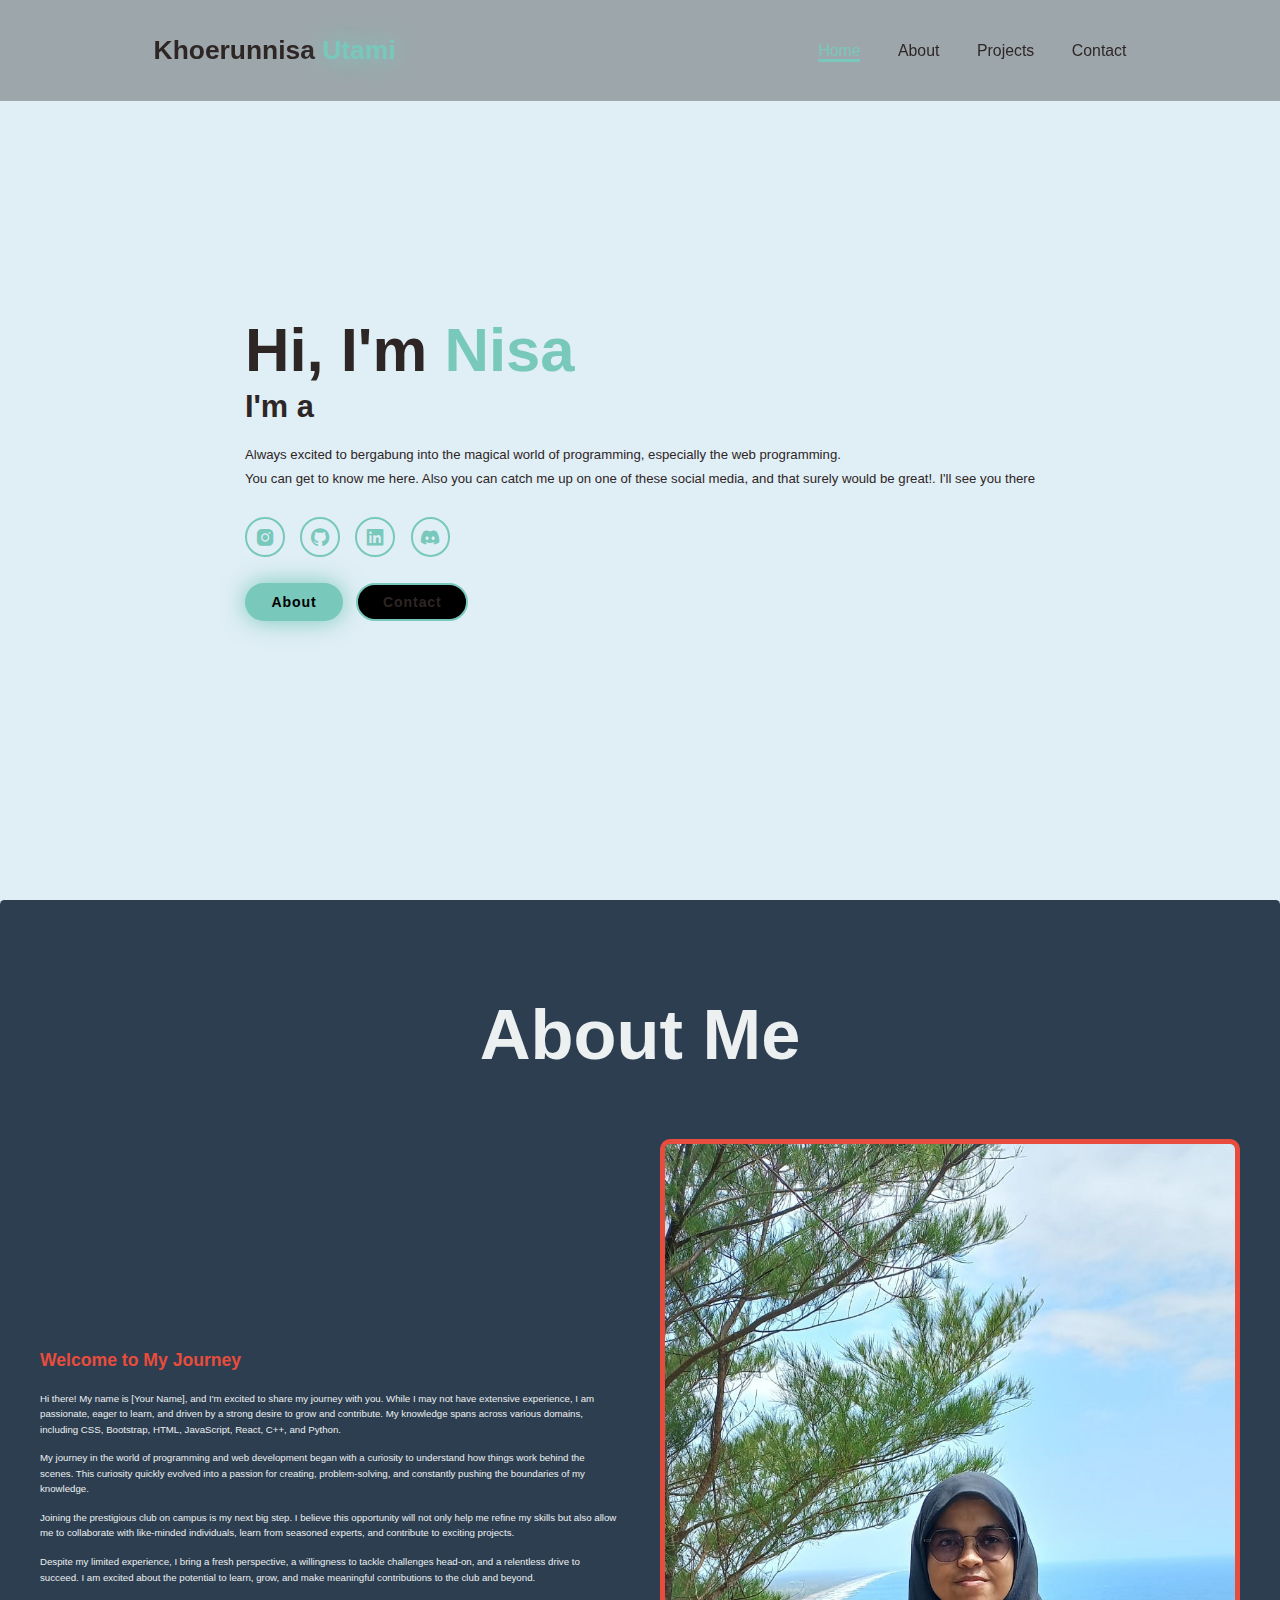
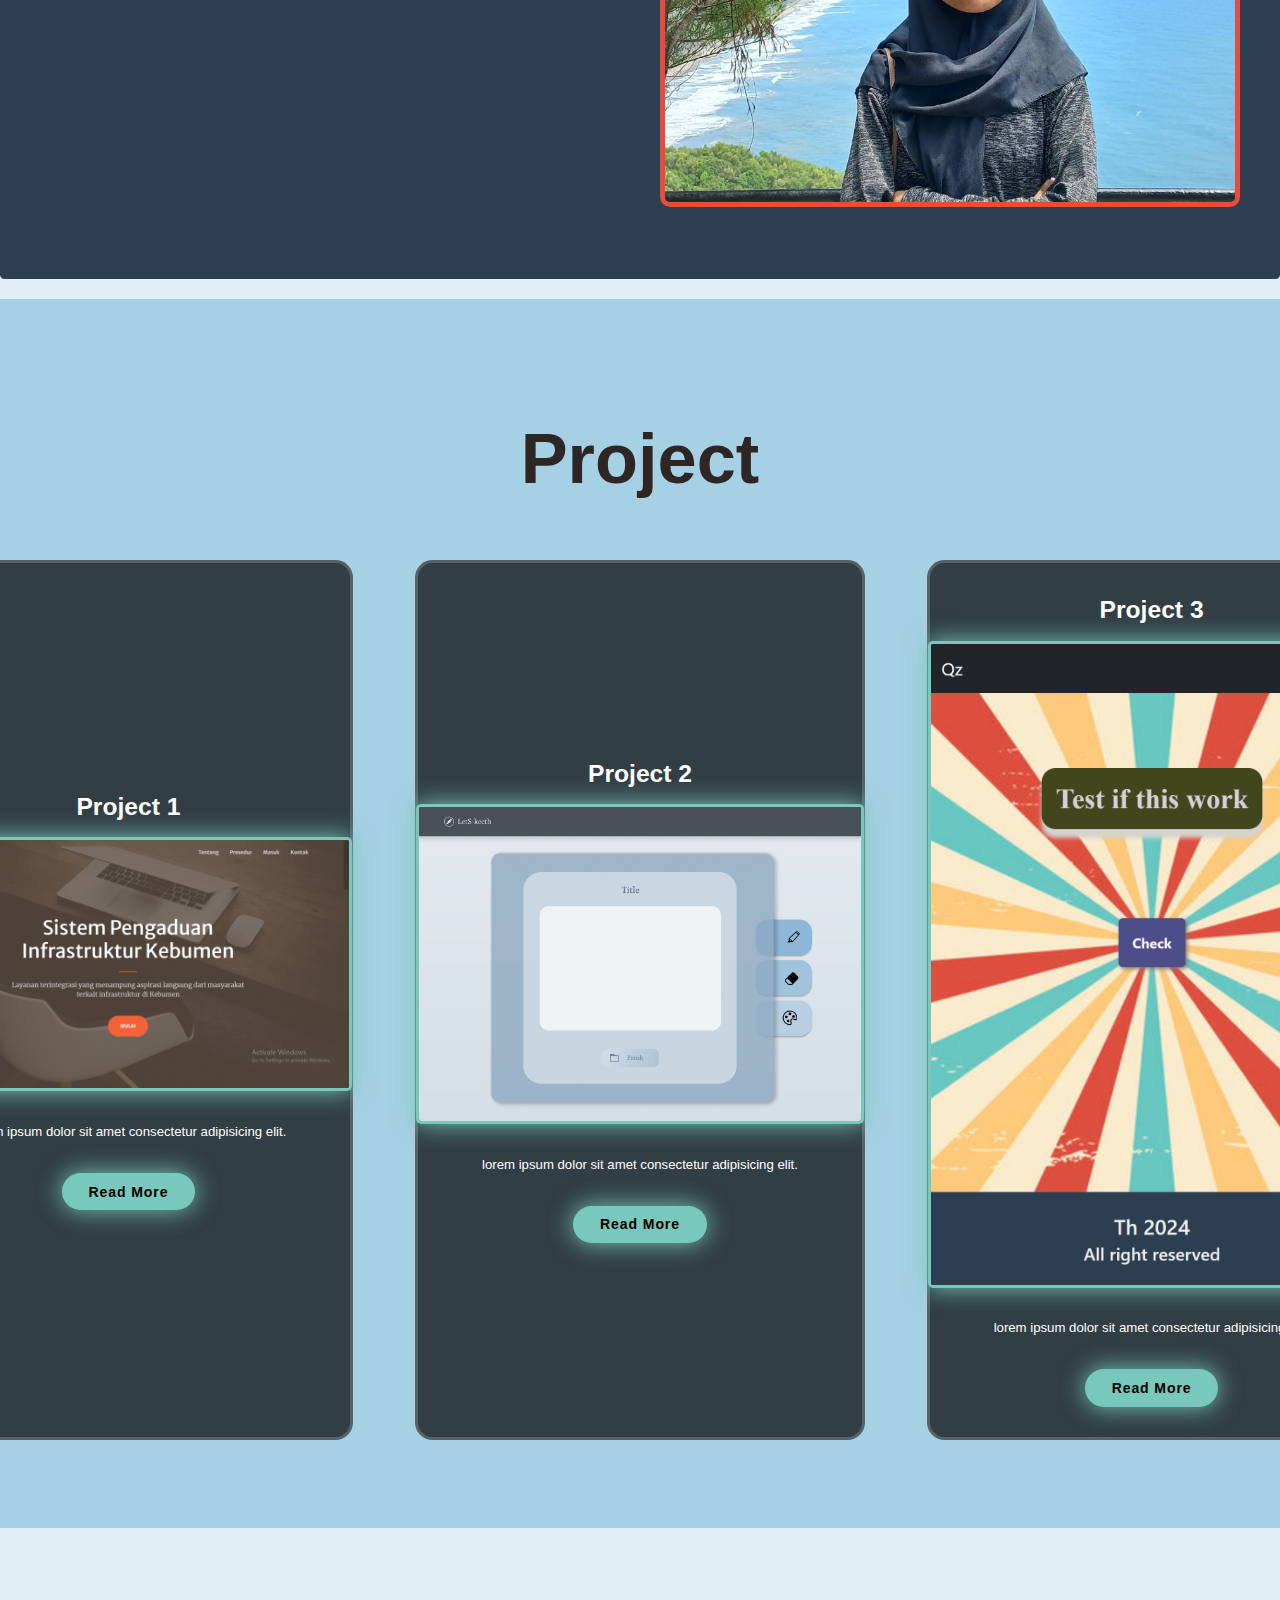
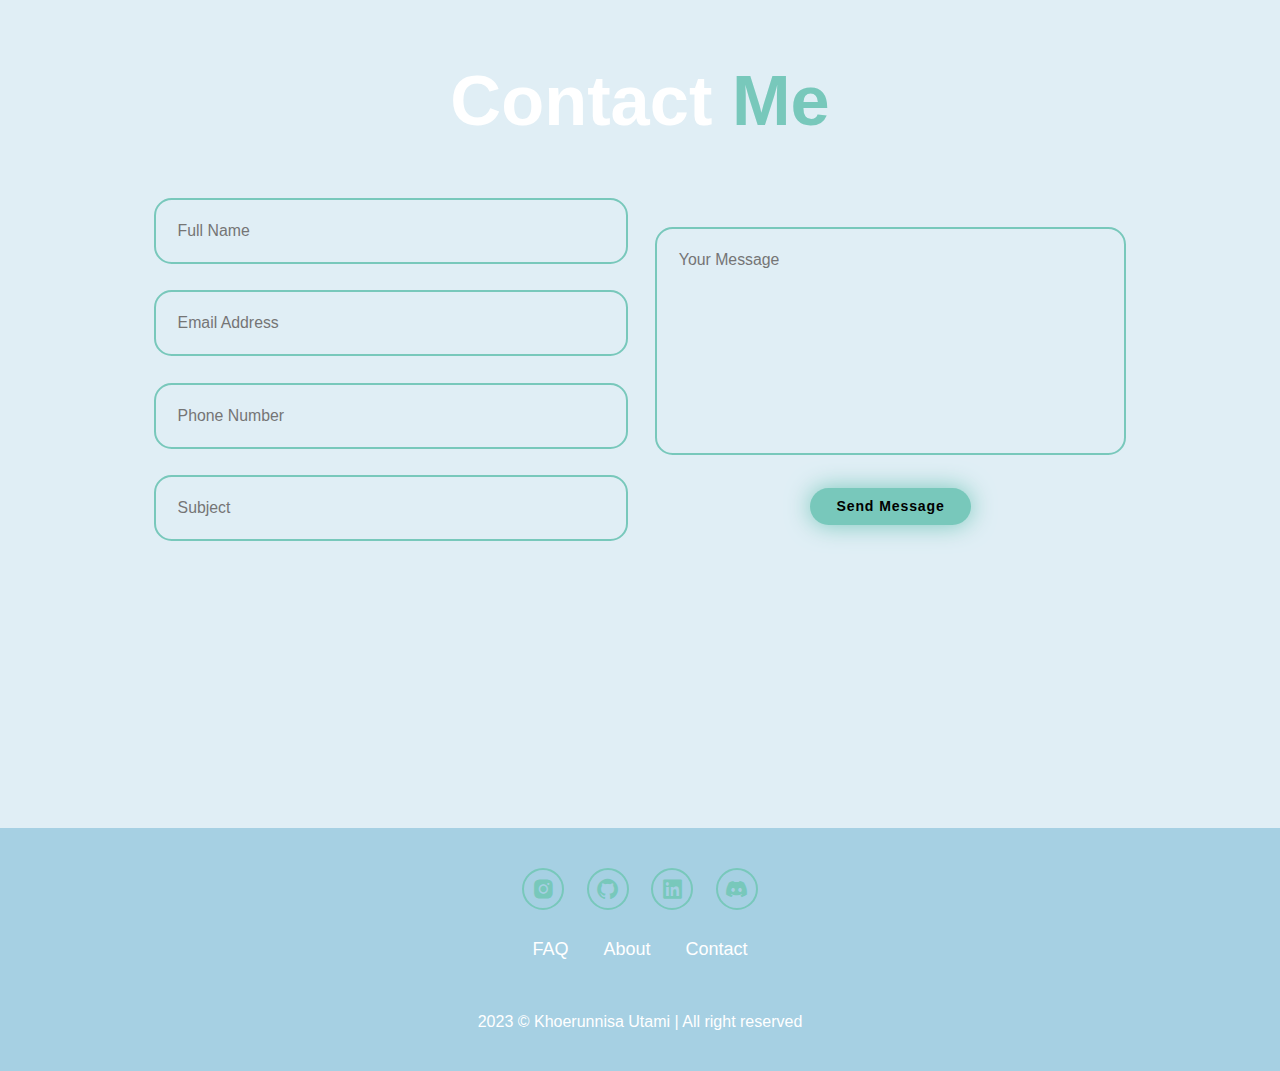
==== templates/index.html @ 836c147e "portofolio 2.0" ====
<!DOCTYPE html>
<html>

<head>
  <meta charset="utf-8">
  <meta name="viewport" content="width=device-width" , "initial-scale=1.0">
  <title>Portofolio Web</title>
  <link rel="stylesheet" href="styles.css">
  <link href='https://unpkg.com/boxicons@2.1.4/css/boxicons.min.css' rel='stylesheet'>
</head>

<body>
  <header class="header">
    <a href="#home" class="logo">Khoerunnisa <span>Utami</span></a>

    <i class='bx bx-menu' id="menu-icon"></i>

    <nav class="navbar">
      <a href="#home" class="active">Home</a>
      <a href="#education">About</a>
      <a href="#projects">Projects</a>
      <a href="#contact">Contact</a>
    </nav>
  </header>

  <section class="home" id="home">
    <div class="home-content">
      <h1>Hi, I'm <span>Nisa</span></h1>
      <h3 class="text-animation">I'm a <span></span></h3>
      <p>Always excited to bergabung into the magical world of programming, especially the web programming.<br>
        You can get to know me here. Also you can catch me up on one of these social media, and that surely would be great!.  
        I'll see you there
      </p>



      <div class="social-icons">
        <a href="#"><i class='bx bxl-instagram-alt'></i></a>
        <a href="#"><i class='bx bxl-github'></i></a>
        <a href="#"><i class='bx bxl-linkedin-square'></i></a>
        <a href="#"><i class='bx bxl-discord-alt'></i></a>
      </div>

      <div class="btn-group">
        <a href="#about" class="btn">About</a>
        <a href="#contact" class="btn">Contact</a>
      </div>

    </div>


  </section>

  <section class="about" id="about">
    <h2 class="heading">About Me</h2>
    <div class="about-content">
        <div class="about-text">
            <h3>Welcome to My Journey</h3>
            <p>
                Hi there! My name is [Your Name], and I'm excited to share my journey with you. While I may not have extensive experience, I am passionate, eager to learn, and driven by a strong desire to grow and contribute. My knowledge spans across various domains, including CSS, Bootstrap, HTML, JavaScript, React, C++, and Python.
            </p>
            <p>
                My journey in the world of programming and web development began with a curiosity to understand how things work behind the scenes. This curiosity quickly evolved into a passion for creating, problem-solving, and constantly pushing the boundaries of my knowledge.
            </p>
            <p>
                Joining the prestigious club on campus is my next big step. I believe this opportunity will not only help me refine my skills but also allow me to collaborate with like-minded individuals, learn from seasoned experts, and contribute to exciting projects.
            </p>
            <p>
                Despite my limited experience, I bring a fresh perspective, a willingness to tackle challenges head-on, and a relentless drive to succeed. I am excited about the potential to learn, grow, and make meaningful contributions to the club and beyond.
            </p>
        </div>
        <div class="about-image">
            <img src="assets/me.png.jpg" alt="About Me Photo">
        </div>
    </div>
</section>


  <section class="projects" id="projects">
    <div class="projects-box">
      <h2 class="heading">Project</h2>
      <div class="wrapper">

        <div class="projects-item">
          <h3>Project 1</h3>
          <img src="assets/siPink.png" alt="">
          <p>lorem ipsum dolor sit amet consectetur adipisicing elit. </p>
          <a href="project1.html" class="btn">Read More</a>
        </div>

      <div class="projects-item">
        <h3>Project 2</h3>
        <img src="assets/Desktop1.jpg" alt="">
        <p>lorem ipsum dolor sit amet consectetur adipisicing elit. </p>
        <a href="project2.html" class="btn">Read More</a>
      </div>
    

    <div class="projects-item">
      <h3>Project 3</h3>
      <img src="assets/qz.png" alt="">
      <p>lorem ipsum dolor sit amet consectetur adipisicing elit. </p>
      <a href="project3.html" class="btn">Read More</a>
    </div>

    </div>
    </div>
  </section>

  <section class="contact" id="contact">
    <h2 class="heading">Contact <span>Me</span></h2>

    <form action="">
      <div class="input-group">
        <div class="input-box">
        <input type="text" placeholder="Full Name">
        <input type="email" placeholder="Email Address">
      </div>
        <div class="input-box">
        <input type="number" placeholder="Phone Number">
        <input type="text" placeholder="Subject">
        </div>
      </div>

      <div class="input-group-2">
        <textarea name="" id="" cols="30" rows="10" placeholder="Your Message"></textarea>
        <input type="submit" value="Send Message" class="btn">
      </div>
    </form>
    
  </section>

  <footer class="footer">
    <div class="social">
      <a href="#"><i class='bx bxl-instagram-alt'></i></a>
      <a href="#"><i class='bx bxl-github'></i></a>
      <a href="#"><i class='bx bxl-linkedin-square'></i></a>
      <a href="#"><i class='bx bxl-discord-alt'></i></a>
    </div>
  <ul class="list">
    <li>
      <a href="#">FAQ</a>
    </li>
    <li>
      <a href="#">About</a>
    </li>
    <li>
      <a href="#">Contact</a>
    </li> 
  </ul>
    <p class="copyright">
     2023 © Khoerunnisa Utami | All right reserved
  </footer>
  
  <script src="script.js"></script>
</body>

</html>
---- templates/styles.css ----
*{
    margin: 0;
    padding: 0;
    box-sizing: border-box;
    text-decoration: none;
    border: none;
    outline: none;
    scroll-behavior: smooth;
    font-family: 'Poppins', sans-serif;
  }
  :root{
    --bg-color: hsl(199, 52%, 92%);
    --second-bg-color: hsl(199, 52%, 77%);
    --text-color: rgb(46, 37, 37);
    --main-color: #78c8bb;
  }
  html{
    font-size: 60%;
    overflow-x: hidden;
  }
  body{
    background: var(--bg-color);
    color: var(--text-color);
  }
  .header{
    position: fixed;
    top: 0;
    left: 0;
    width: 100%;
    padding: 4rem 12% 4rem;
    background: rgba(0, 0, 0, 0.3);
    backdrop-filter: blur(10px);
    display: flex;
    justify-content: space-between;
    align-items: center;
    z-index: 5;
  }
  .logo{
    font-size: 3rem;
    color: var(--text-color);
    font-weight: 800;
    cursor: pointer;
    transition: 0.3s ease;
  }
  .logo:hover{
    transform: scale(1.1);
  }
  .logo span{
    text-shadow: 0 0 25px var(--main-color);
  }
  .navbar a{
    font-size: 1.8rem;
    color: var(--text-color);
    margin-left: 4rem;
    font-weight: 500;
    transition: 0.3s ease;
    border-bottom: 3px solid transparent;
  }
  .navbar a:hover,
  .navbar a.active{
    color: var(--main-color);
    border-bottom: 3px solid var(--main-color);
  }
  
  #menu-icon{
    font-size: 3.6rem;
    color: var(--main-color);
    display: none;
  }
  section{
    min-height: 100vh;
    padding: 10rem 12% 10rem;
  }
  .home{
    display: flex;
    align-items: center;
    justify-content: center;
    gap: 15rem;
  }
  .home-content{
    display: flex;
    flex-direction: column;
    align-items: baseline;
    text-align: left;
    justify-content: center;
    margin-top: 3rem;
  }
  span{
    color: var(--main-color);
  }
  .logo span{
    color: var(--main-color);
  }
  .home-content h3{
    margin-bottom: 2rem;
    margin-top: 1rem;
    font-size:3.5rem;  
  }
  .home-content h1{
    font-size: 7rem;
    font-weight: 700;
    margin-top: 1.5rem;
    line-height: 1;
  }
  .home-img{
    border-radius: 50%
  }
  .home-img img{
    position: relative;
    top: 3rem;
    width: 35vw;
    border-radius: 50%;
    box-shadow: 0 0 25px var(--main-color);
    cursor: pointer;
    transition: 0.4s ease-in-out;
  }
  .home-img img:hover{
    box-shadow: 0 0 25px var(--main-color),
                0 0 50px var(--main-color),
                0 0 100px var(--main-color);
  }
  .home-content p{
    font-size: 1.5rem;
    font-weight: 500;
    line-height: 1.8;
    max-width: 1000px;
  }
  .social-icons a{
    display: inline-flex;
    justify-content: center;
    align-items: center;
    width: 4.5rem;
    height: 4.5rem;  
    background: transparent;
    border: 2px solid var(--main-color);
    font-size: 2.5rem;
    border-radius: 50%;
    color: var(--main-color);
    margin: 3rem 1.5rem 3rem 0;
    transition: 0.3s ease-in-out;
  }
  .social-icons a:hover{
    color: var(--text-color);
    transform: scale(1.3)translateY(-5px);
    box-shadow: 0 0 25px var(--main-color);
  }
  .btn{
    display: inline-block;
    padding: 1rem 2.8rem;
    background: var(--main-color);
    box-shadow: 0 0 25px var(--main-color);
    border-radius: 4rem;
    font-size: 1.6rem;
    color: black;
    border: 2px solid transparent;
    letter-spacing: 0.1rem;
    font-weight: 600;
    transition: 0.3s ease-in-out;
    cursor: pointer;
  }
  .btn:hover{
    transform: scale(1.05);
    box-shadow: 0 0 50px var(--main-color);
  }
  .btn-group{
    display: flex;
    align-items: center;
    gap: 1.5rem;
  }
  .btn-group a:nth-of-type(2){
    background-color: black;
    color: var(--text-color);
    border: 2px solid var(--main-color);
    box-shadow: 0 0 25px transparent;
  }
  .btn-group a:nth-of-type(2):hover{
    box-shadow: 0 0 25px var(--main-color);
    background-color: var(--main-color);
    color: black;
  }
  .text-animation{
    font-size: 34px;
    font-weight: 600;
    min-width: 280px;
  }
  .text-animation span{
    position: relative;
  }
  .text-animation span::before{
    content: "Human ^-^";
    color: var(--main-color);
    animation: words 20s infinite;
  }
  .text-animation span::after{
    content: "";
    background-color: var(--bg-color);
    position: absolute;
    width: calc(100% + 8px);
    height: 100%;
    border-left: 3px solid var(--bg-color);
    right: -8px;
    animation: cursor 0.6s infinite, typing 20s steps(14) infinite;
  }
  @keyframes cursor{
    to{
      border-left: 2px solid var(--main-color);
    }
  }
  @keyframes words{
    0%,
    25%{
      content: "Web Developer";
    }
    26%,
    50%{
      content: "Web Designer";
    }
    51%,
    75%{
      content: "UI/UX Designer";
    }
    76%,
    100%{
      content: "College Student";
    }
  }
  @keyframes typing{
    10%,
    15%,
    30%,
    35%,
    50%,
    55%,
    70%,
    75%,
    90%,
    95%{
      width: 0;
    }
    5%,
    20%,
    25%,
    40%,
    45%,
    60%,
    65%,
    80%,
    85%{
      width: calc(100% + 8px);
    }
  }
  
  .heading{
    font-size: 8rem;
    text-align: center;
    margin: 5rem 0;
  }
  .education{
    padding: 100px 15px;
    background-color: var(--second-bg-color);
  }
  .education h2{
    margin-bottom: 5rem;
  }
  .timeline-items{
    max-width: 1200px;
    margin: auto;
    display: flex;
    flex-wrap: wrap;
    position:relative;
  }
  .timeline-items::before{
    content:"";
    position:absolute;
    width: 5px;
    height: 100%;
    background-color: var(--main-color);
    left: calc(50% - 1px);
  }
  .timeline-item{
    margin-bottom: 40px;
    width:100%;
    position:relative;
  }
  .timeline-item:last-child{
    margin-bottom: 0;
  }
  .timeline-item:nth-child(odd){
    padding-right: calc(50% + 30px);
    text-align: right;
  }
  .timeline-item:nth-child(even){
    padding-left: calc(50% + 30px);
  }
  .timeline-dot{
    height: 21px;
    width: 21px;
    background-color: var(--main-color);
    box-shadow: 0 0 25px var(--main-color),
                0 0 50px var(--main-color);
    position: absolute;
    left: calc(50% - 8px);
    border-radius: 50%;
    top: 10px;
  }
  .timeline-date{
    font-size: 20px;
    font-weight: 800;
    color: white;
    margin: 6px 0 15px;
  }
  .timeline-content{
    background-color: var(--bg-color);
    border: 3px solid var(--main-color);
    padding: 30px 50px;
    border-radius: 4rem;
    box-shadow: 0 0 10px var(--main-color);
    cursor: pointer;
    transition: 0.3s ease-in-out;
  }
  .timeline-content:hover{
    transform: scale(1.05);
    box-shadow: 0 0 25px var(--main-color);
  }
  .timeline-content h3{
    font-size: 20px;
    color: white;
    margin: 0 0 10px;
    font-weight:500;
  } 
  .timeline-content p{
    color: white;
    font-size: 16px;
    font-weight: 300px;
    line-height: 22px;
  }
  
  ::-webkit-scrollbar{
    width: 15px;
  }
  ::-webkit-scrollbar-thumb{
    background-color: var(--main-color);
  }
  ::-webkit-scrollbar-track{
    background-color: var(--bg-color);
    width: 50px;
  }
  
  .projects{
    background: var(--second-bg-color);
  }
  .projects-box{
    background-size: cover;
    display: flex;
    align-items: center;
    justify-content: center;
    flex-direction: column;
  }
  .projects .heading{
    margin-bottom: 7rem;
    margin-top: 3.5rem;
  }
  .projects-box img{
    width: 15rem;
    border-radius: 2px;
    border:3px solid var(--main-color);
    box-shadow: 0 0 25px var(--main-color);
  }
  .wrapper{
    display: grid;
    grid-template-columns: repeat(3, 1fr);
    gap: 3rem;
  }
  .projects-item{
    min-height: 550px;
    max-width: 450px;
    background: rgba(0, 0, 0, 0.7);
    border: 3px solid rgba(238, 238, 238, 0.2);
    border-radius: 2rem;
    margin: 0 2rem;
    padding: 30px;
    cursor: pointer;
    display: flex;
    flex-direction: column;
    align-items: center;
    justify-content: center;
    text-align: center;
    gap: 1.5rem;
    color: white;
    transition: 0.4s ease-in-out;
  }
  .projects-item:hover{
    border: 3px solid var(--main-color);
    transform: translateY(-10px)scale(1.03);
    box-shadow: 0 0 50px var(--main-color);
  }
  .projects-item h3{
    padding: 3px;
    font-size: 2.8rem;
  }
  .projects-item p{
    padding: 2rem;
    font-size: 1.5rem;
    font-weight: 100;
    line-height: 1.5;
    max-width: 1000px;
  }

  .projects-item img{
    top: 3rem;
    width: 35vw;
    border-radius: 5px;
    box-shadow: 0 0 25px var(--main-color);
    cursor: pointer;
    transition: 0.4s ease-in-out;
  }
  .projects-item img:hover{
    box-shadow: 0 0 25px var(--main-color),
                0 0 50px var(--main-color),
                0 0 100px var(--main-color);
  .projects-item h3{
    padding: 3px;
    font-size: 2.8rem;
  }
}
  .projects-item .btn:hover{
    display: inline-block;
    background: var(--text-color);
    box-shadow: 0 0 25px var(--main-color);
    transition: 0.3s ease-in-out;
    cursor: pointer;
  }
  
  .contact{
    background: var(--bg-color);
  }
  .contact h2{
    margin-bottom: 3rem;
    color: white;
  }
  .contact form{
    display: flex;
    align-items: center;
    justify-content: center;
    gap: 3rem;
    margin: 5rem auto;
    text-align: center;
  }
  .contact form input-box{
    display: flex;
    justify-content: center;
    flex-wrap: wrap;
  }
  .contact form .input-box input,
  .contact form textarea{
    width: 100%;
    padding: 2.5rem;
    font-size: 1.8rem;
    color: var(--text-color);
    background: var(--bg-color);
    border-radius: 2rem;
    border: 2px solid var(--main-color);
    margin: 1.5rem 0;
    resize: none;
  }
  .contact form .btn{
    margin-top: 2rem;
  }
  .footer{
    position:relative;
    bottom: 0;
    width: 100%;
    padding: 40px 0;
    background-color: var(--second-bg-color);
  }
  .footer .social{
    text-align: center;
    padding-bottom: 25px;
    color: var(--main-color);
  }
  .footer .social a{
    font-size: 25px;
    color: var(--main-color);
    border: 2px solid var(--main-color);
    width: 42px;
    height: 42px;
    line-height: 42px;
    display: inline-block;
    text-align: center;
    border-radius: 50%;
    margin: 0 10px;
    transition: 0.3s ease-in-out;
  }
  .footer .social a:hover{
    transform: scale(1.2)translateY(-10px);
    background-color: var(--main-color);
    color: black;
    box-shadow: 0 0 25px var(--main-color);
  }
  .footer ul{
    margin-top: 0;
    padding: 0;
    font-size: 18px;
    line-height: 1.6;
    margin-bottom: 0;
    text-align: center;
  }
  .footer ul li a{
    color:white;
    border-bottom: 3px solid transparent;
    transition: 0.3s ease-in-out;
  }
  .footer ul li a:hover{
    border-bottom: 3px solid var(--main-color);
  }
  .footer ul li{
    display: inline-block;
    padding: 0 15px;
  }
  .footer .copyright{
    margin-top: 50px;
    text-align: center;
    font-size: 16px;
    color: white;
  }
  
  @media (max-width: 1285px){
    html{
      font-size: 55%;
    }
    .service-container{
      padding-bottom: 7rem;
      grid-template-columns: repeat(2,1fr);
      margin: 0 5rem;
    }
  }
  @media (max-width: 991px){
    header{
      padding: 2rem 3%;
    }
    section{
      padding: 10rem 3% 2rem;
    }
    .timeline-items::before{
      left: 7px;
    }
    .timeline-item:nth-child(odd){
      padding-right: 0;
      text-align: left;
    }
    .timeline-item:nth-child(odd),
    .timeline-item:nth-child(even){
      padding-left: 37px;
    }
    .timeline-dot{
      left: 0;
    }
    .projects .wrapper{
      grid-template-columns: repeat(1,1fr);
    }
    .contact form{
      flex-direction: column;
    }
    .footer{
      padding: 2rem 3%
    }
  }
  @media (max-width: 895px){
    #menu-icon{
      display: block;
    }
    .navbar{
      position: absolute;
      top: 100%;
      right: 0;
      width: 50%;
      padding: 1rem 3%;
      background: rgba(0, 0, 0, 0.8);
      backdrop-filter: blur(20px);
      border-bottom-left-radius: 2rem;
      border-left: 2px solid var(--main-color);
      border-bottom: 2px solid var(--main-color);
      display: none;
    }
    .navbar.active{
      display: block;
    }
    .navbar a{
      display: block;
      font-size: 2rem;
      margin: 3rem 0;
      color: white;
    }
    .home{
      flex-direction: column-reverse;
      margin: 5rem 4rem;
    }
    .home-content h3{
      font-size: 2.6rem;
    }
    .home-content h1{
      font-size: 8rem;
      margin-top: 3rem;
    }
    .home-content p{
      max-width: 600px;
      margin: 0 auto;
    }
    .home-img img{
      width: 56vw;
    }
  }

  /* About Me Section */
.about {
    padding: 50px 20px;
    background-color: #2c3e50; /* Dark background for a professional look */
    color: #ecf0f1; /* Light text for contrast */
    border-radius: 0.5rem;
    margin-bottom: 20px;
}

.about-content {
    display: flex;
    flex-wrap: wrap;
    justify-content: center;
    align-items: center;
}

.about-text {
    flex: 1;
    min-width: 300px;
    padding: 20px;
    font-size: 1.1rem;
}

.about-text h3 {
    font-size: 2rem;
    margin-bottom: 20px;
    font-weight: bold;
    color: #e74c3c; /* Highlight color for headings */
}

.about-text p {
    margin-bottom: 1.5rem;
    line-height: 1.6;
}

.about-image {
    flex: 1;
    min-width: 300px;
    padding: 20px;
    text-align: center;
}

.about-image img {
    max-width: 100%;
    border: 5px solid #e74c3c; /* Border around the image */
    border-radius: 10px;
}
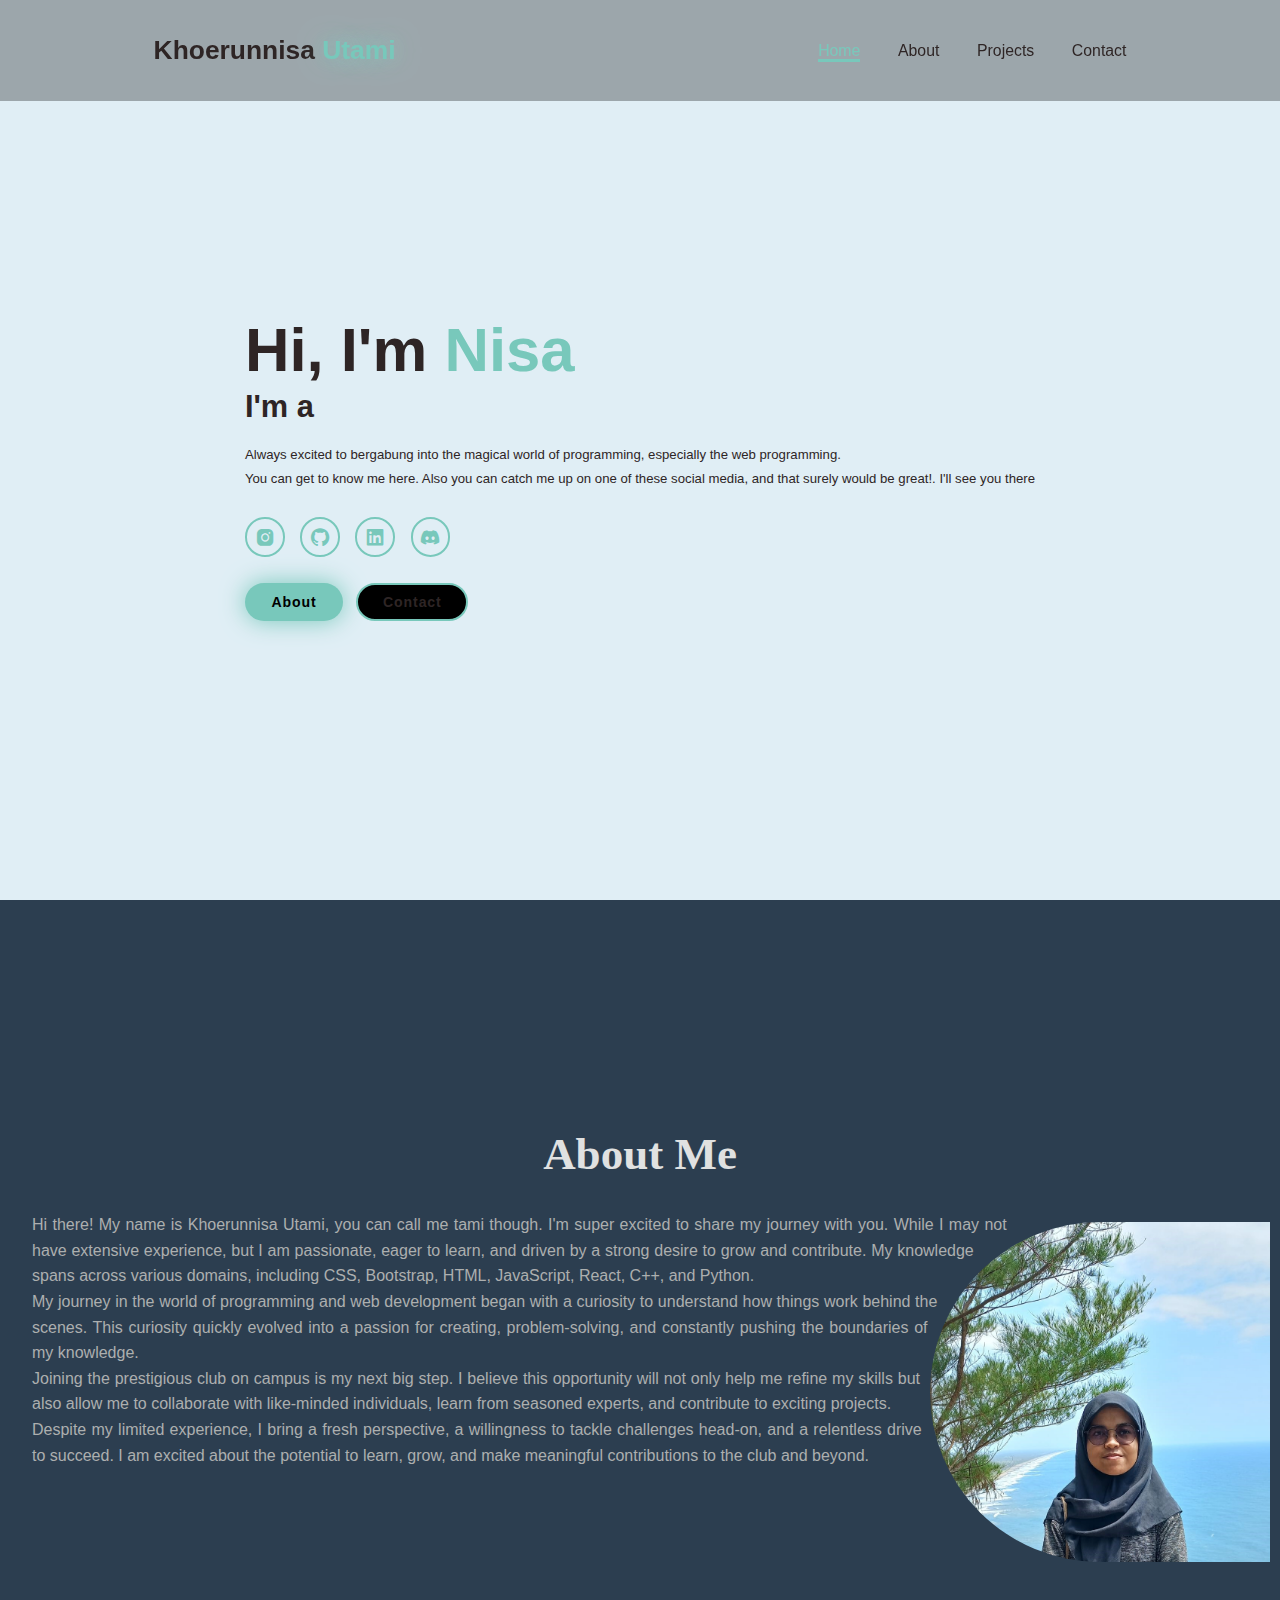
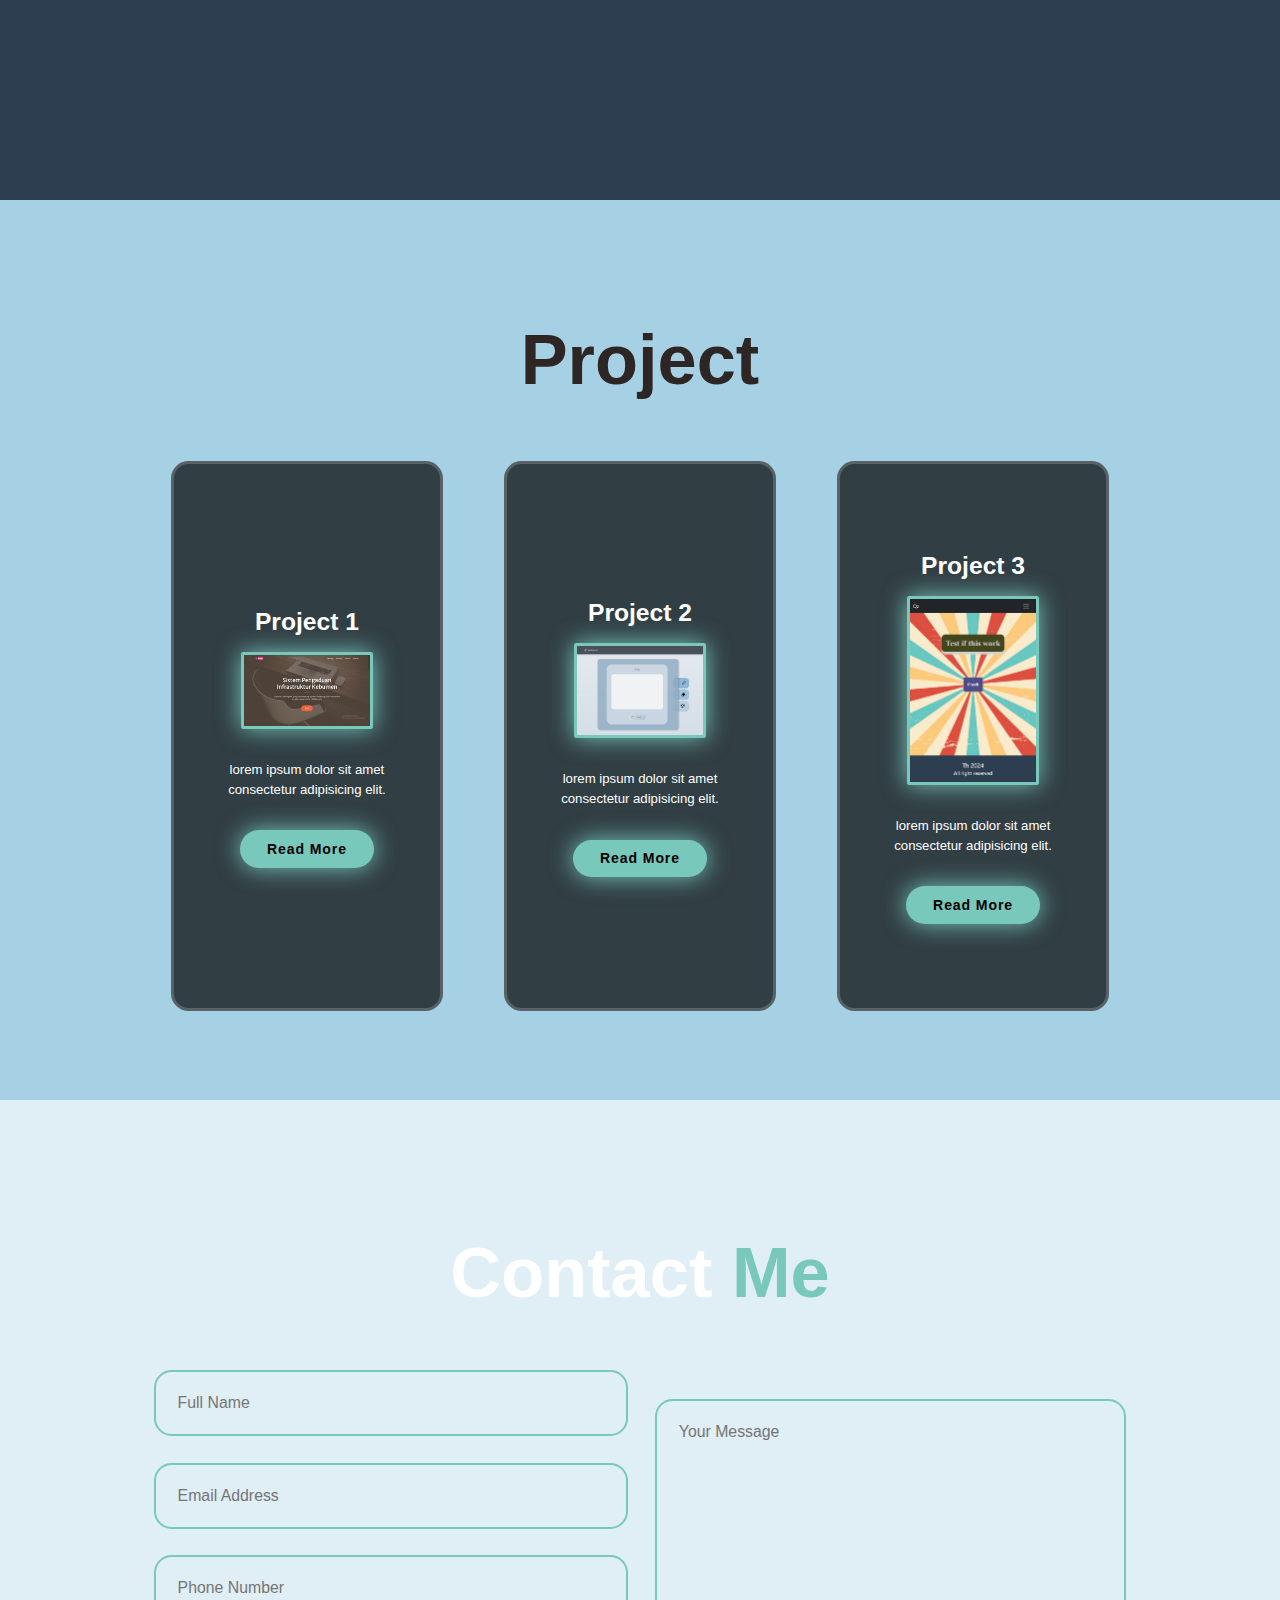
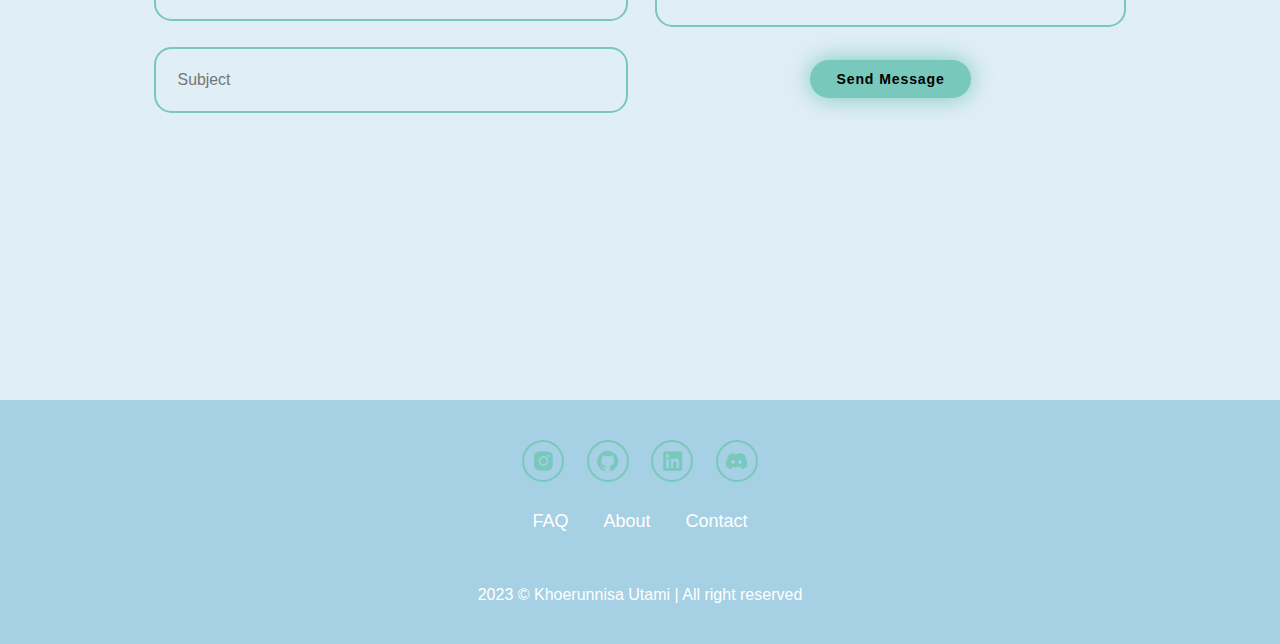
==== commit 8840d947: "fix the screen responsibility" ====
--- a/templates/index.html
+++ b/templates/index.html
@@ -3,7 +3,8 @@
 
 <head>
   <meta charset="utf-8">
-  <meta name="viewport" content="width=device-width" , "initial-scale=1.0">
+  <meta http-equiv="X-UA-Compatible" content="IE-edge">
+  <meta name="viewport" content="width=device-width", initial-scale="1.0">
   <title>Portofolio Web</title>
   <link rel="stylesheet" href="styles.css">
   <link href='https://unpkg.com/boxicons@2.1.4/css/boxicons.min.css' rel='stylesheet'>
@@ -51,30 +52,27 @@
 
   </section>
 
-  <section class="about" id="about">
-    <h2 class="heading">About Me</h2>
+  <div class="about" id="about">
     <div class="about-content">
-        <div class="about-text">
-            <h3>Welcome to My Journey</h3>
-            <p>
-                Hi there! My name is [Your Name], and I'm excited to share my journey with you. While I may not have extensive experience, I am passionate, eager to learn, and driven by a strong desire to grow and contribute. My knowledge spans across various domains, including CSS, Bootstrap, HTML, JavaScript, React, C++, and Python.
-            </p>
-            <p>
-                My journey in the world of programming and web development began with a curiosity to understand how things work behind the scenes. This curiosity quickly evolved into a passion for creating, problem-solving, and constantly pushing the boundaries of my knowledge.
-            </p>
-            <p>
-                Joining the prestigious club on campus is my next big step. I believe this opportunity will not only help me refine my skills but also allow me to collaborate with like-minded individuals, learn from seasoned experts, and contribute to exciting projects.
-            </p>
-            <p>
-                Despite my limited experience, I bring a fresh perspective, a willingness to tackle challenges head-on, and a relentless drive to succeed. I am excited about the potential to learn, grow, and make meaningful contributions to the club and beyond.
-            </p>
-        </div>
-        <div class="about-image">
-            <img src="assets/me.png.jpg" alt="About Me Photo">
-        </div>
+      <h2 class="title-abm">About Me</h2>
+      <img src="assets/me.jpg" alt="About Me Photo" id="img-profil">
+      <div class="about-text">
+      <p>
+        Hi there! My name is Khoerunnisa Utami, you can call me tami though. I'm super excited to share my journey with you. While I may not have extensive experience, but I am passionate, eager to learn, and driven by a strong desire to grow and contribute. My knowledge spans across various domains, including CSS, Bootstrap, HTML, JavaScript, React, C++, and Python.
+      </p>
+      <p>
+        My journey in the world of programming and web development began with a curiosity to understand how things work behind the scenes. This curiosity quickly evolved into a passion for creating, problem-solving, and constantly pushing the boundaries of my knowledge.
+      </p>
+      <p>
+        Joining the prestigious club on campus is my next big step. I believe this opportunity will not only help me refine my skills but also allow me to collaborate with like-minded individuals, learn from seasoned experts, and contribute to exciting projects.
+      </p>
+      <p>
+        Despite my limited experience, I bring a fresh perspective, a willingness to tackle challenges head-on, and a relentless drive to succeed. I am excited about the potential to learn, grow, and make meaningful contributions to the club and beyond.
+      </p>
+      </div>
     </div>
-</section>
-
+  </div>
+  
 
   <section class="projects" id="projects">
     <div class="projects-box">
--- a/templates/styles.css
+++ b/templates/styles.css
@@ -249,7 +249,192 @@
       width: calc(100% + 8px);
     }
   }
-  
+
+  
+
+  /* About Me Section */
+.about {
+  background-color: #2c3e50; /* Dark background for a professional look */
+  color: #eceaea; /* Light text for contrast */
+  min-height: 100vh;
+  display: flex;
+  justify-content: center;
+  align-items: center;
+}
+
+.title-abm {
+  margin-top: 3em 0;
+  font-family: "Playfair Display";
+  font-weight: bolder;
+  font-size: 45px;
+  text-align: center;
+  color: hsl(180, 2%, 88%);
+  margin-bottom: 0.7em;
+}
+
+.about-content{
+  object-fit: cover;
+  margin: 5em 0;
+
+}
+
+/* Content layout for larger screens */
+
+  /* Image layout for larger screens */
+  .about-content img{
+    padding: 10px;
+    align-items: center;
+    width: 100%;
+    height: 100%;
+    max-width: 360px; /* Max width for larger screens */
+    max-height: 360px;
+    object-fit: cover;
+    shape-outside: circle();
+  }
+
+  #img-profil {
+    float: right;
+    margin-right: 0;
+    border-radius:  50% 0 0 50% ; /* Adjust margins to provide spacing around the image */
+  }
+
+  .about-text {
+    display: block;
+    position: relative;
+    text-align: center;
+    font-size: 16px;
+    margin: 2em;
+    font-family: "Playfair Display";
+    text-align: justify;
+    line-height: 1.6;
+    padding-bottom: 10px;
+    color: hsl(180, 2%, 68%);
+  }
+
+
+@media (max-width: 1024){
+  .about {
+    background-color: #2c3e50; /* Dark background for a professional look */
+    color: #eceaea; /* Light text for contrast */
+    min-height: 100vh;
+    display: flex;
+    align-items: center;
+    justify-content: center;
+  }
+  
+  .title-abm {
+    display: flex;
+    justify-content:center;
+    align-content: center;
+    font-family: "Playfair Display";
+    font-weight: bolder;
+    font-size: 45px;
+    text-align: center;
+    color: hsl(180, 2%, 88%);
+    
+    
+  }
+  
+  .about-content{
+   width: 100%;
+   display: grid;
+   grid-template-columns: 1fr 2fr 1fr;
+   gap: 20px;
+   padding: 20px;
+    
+  
+  }
+  
+  /* Content layout for larger screens */
+  
+  .about-text {
+    display: flex;
+    flex-direction: column;
+    justify-content: center;
+    font-family: "Playfair Display";
+      text-align: justify;
+      line-height: 1.6;
+      padding-bottom: 10px;
+      color: hsl(180, 2%, 68%); /* Highlight color for headings */
+  }
+  
+    /* Image layout for larger screens */
+    .about-img {
+    display: flex;
+    align-items: center;
+    justify-content: flex-end;
+    padding: 10px;
+    max-width: 360px; /* Max width for larger screens */
+    max-height: 360px; /* Max height for larger screens */
+    margin-right: 0;
+    border-radius: 50% 0 0 50%;
+  }
+  
+  #img-profil {
+    width: 100%;
+    height: 100%;
+    object-fit: cover;
+    border-radius: 50% 0 0 50%;
+  }
+}
+
+  /* Responsive adjustments for smaller screens */
+@media (max-width: 768px) {
+  .about{
+    display: flex;
+    flex-direction: column;
+    justify-content: center;
+    align-items: center;
+  }
+  .about-content {
+    padding: 10px; /* Less padding on smaller screens */
+  }
+  
+  .about-content img {
+    max-width: 50%; /* Scale image down on smaller screens */
+    max-height: 50%;
+  }
+
+  .about-content h3 {
+    font-size: 1.5rem; /* Smaller font size for headings */
+  }
+
+  .about-content p {
+    font-size: 0.9rem; /* Slightly smaller font size */
+  }
+}
+
+@media (max-width: 500px) {
+  .about{
+    display: flex;
+    flex-direction: column;
+    justify-content: center;
+    align-items: center;
+  }
+  .title-abm {
+    font-size: 3em; /* Adjust font size for small screens */
+  }
+
+  .about-content {
+    padding: 5px; /* Even less padding for very small screens */
+  }
+  
+  .about-content img {
+    max-width: 50%; /* Scale image down on smaller screens */
+    max-height: 50%;
+  }
+
+  .about-content h3 {
+    font-size: 1.2rem; /* Further reduce font size */
+  }
+
+  .about-content p {
+    font-size: 1em; /* Further reduce font size */
+    margin-bottom: 5px;
+  }
+}
+
+
   .heading{
     font-size: 8rem;
     text-align: center;
@@ -346,90 +531,74 @@
     width: 50px;
   }
   
-  .projects{
-    background: var(--second-bg-color);
-  }
-  .projects-box{
-    background-size: cover;
-    display: flex;
-    align-items: center;
-    justify-content: center;
-    flex-direction: column;
-  }
-  .projects .heading{
-    margin-bottom: 7rem;
-    margin-top: 3.5rem;
-  }
-  .projects-box img{
-    width: 15rem;
-    border-radius: 2px;
-    border:3px solid var(--main-color);
-    box-shadow: 0 0 25px var(--main-color);
-  }
-  .wrapper{
-    display: grid;
-    grid-template-columns: repeat(3, 1fr);
-    gap: 3rem;
-  }
-  .projects-item{
-    min-height: 550px;
-    max-width: 450px;
-    background: rgba(0, 0, 0, 0.7);
-    border: 3px solid rgba(238, 238, 238, 0.2);
-    border-radius: 2rem;
-    margin: 0 2rem;
-    padding: 30px;
-    cursor: pointer;
-    display: flex;
-    flex-direction: column;
-    align-items: center;
-    justify-content: center;
-    text-align: center;
-    gap: 1.5rem;
-    color: white;
-    transition: 0.4s ease-in-out;
-  }
-  .projects-item:hover{
-    border: 3px solid var(--main-color);
-    transform: translateY(-10px)scale(1.03);
-    box-shadow: 0 0 50px var(--main-color);
-  }
-  .projects-item h3{
-    padding: 3px;
-    font-size: 2.8rem;
-  }
-  .projects-item p{
-    padding: 2rem;
-    font-size: 1.5rem;
-    font-weight: 100;
-    line-height: 1.5;
-    max-width: 1000px;
-  }
-
-  .projects-item img{
-    top: 3rem;
-    width: 35vw;
-    border-radius: 5px;
-    box-shadow: 0 0 25px var(--main-color);
-    cursor: pointer;
-    transition: 0.4s ease-in-out;
-  }
-  .projects-item img:hover{
-    box-shadow: 0 0 25px var(--main-color),
-                0 0 50px var(--main-color),
-                0 0 100px var(--main-color);
-  .projects-item h3{
-    padding: 3px;
-    font-size: 2.8rem;
-  }
-}
-  .projects-item .btn:hover{
-    display: inline-block;
-    background: var(--text-color);
-    box-shadow: 0 0 25px var(--main-color);
-    transition: 0.3s ease-in-out;
-    cursor: pointer;
-  }
+
+.projects{
+  background: var(--second-bg-color);
+}
+.projects-box{
+  background-size: cover;
+  display: flex;
+  align-items: center;
+  justify-content: center;
+  flex-direction: column;
+}
+.projects .heading{
+  margin-bottom: 7rem;
+  margin-top: 3.5rem;
+}
+.projects-box img{
+  width: 15rem;
+  border-radius: 2px;
+  border:3px solid var(--main-color);
+  box-shadow: 0 0 25px var(--main-color);
+}
+.wrapper{
+  display: grid;
+  grid-template-columns: repeat(3, 1fr);
+  gap: 3rem;
+}
+.projects-item{
+  min-height: 550px;
+  max-width: 450px;
+  background: rgba(0, 0, 0, 0.7);
+  border: 3px solid rgba(238, 238, 238, 0.2);
+  border-radius: 2rem;
+  margin: 0 2rem;
+  padding: 30px;
+  cursor: pointer;
+  display: flex;
+  flex-direction: column;
+  align-items: center;
+  justify-content: center;
+  text-align: center;
+  gap: 1.5rem;
+  color: white;
+  transition: 0.4s ease-in-out;
+}
+.projects-item:hover{
+  border: 3px solid var(--main-color);
+  transform: translateY(-10px)scale(1.03);
+  box-shadow: 0 0 50px var(--main-color);
+}
+.projects-item h3{
+  padding: 3px;
+  font-size: 2.8rem;
+}
+.projects-item p{
+  padding: 2rem;
+  font-size: 1.5rem;
+  font-weight: 100;
+  line-height: 1.5;
+  max-width: 1000px;
+}
+.projects-item .btn:hover{
+  display: inline-block;
+  background: var(--text-color);
+  box-shadow: 0 0 25px var(--main-color);
+  transition: 0.3s ease-in-out;
+  cursor: pointer;
+}
+
   
   .contact{
     background: var(--bg-color);
@@ -610,53 +779,3 @@
       width: 56vw;
     }
   }
-
-  /* About Me Section */
-.about {
-    padding: 50px 20px;
-    background-color: #2c3e50; /* Dark background for a professional look */
-    color: #ecf0f1; /* Light text for contrast */
-    border-radius: 0.5rem;
-    margin-bottom: 20px;
-}
-
-.about-content {
-    display: flex;
-    flex-wrap: wrap;
-    justify-content: center;
-    align-items: center;
-}
-
-.about-text {
-    flex: 1;
-    min-width: 300px;
-    padding: 20px;
-    font-size: 1.1rem;
-}
-
-.about-text h3 {
-    font-size: 2rem;
-    margin-bottom: 20px;
-    font-weight: bold;
-    color: #e74c3c; /* Highlight color for headings */
-}
-
-.about-text p {
-    margin-bottom: 1.5rem;
-    line-height: 1.6;
-}
-
-.about-image {
-    flex: 1;
-    min-width: 300px;
-    padding: 20px;
-    text-align: center;
-}
-
-.about-image img {
-    max-width: 100%;
-    border: 5px solid #e74c3c; /* Border around the image */
-    border-radius: 10px;
-}
-
-  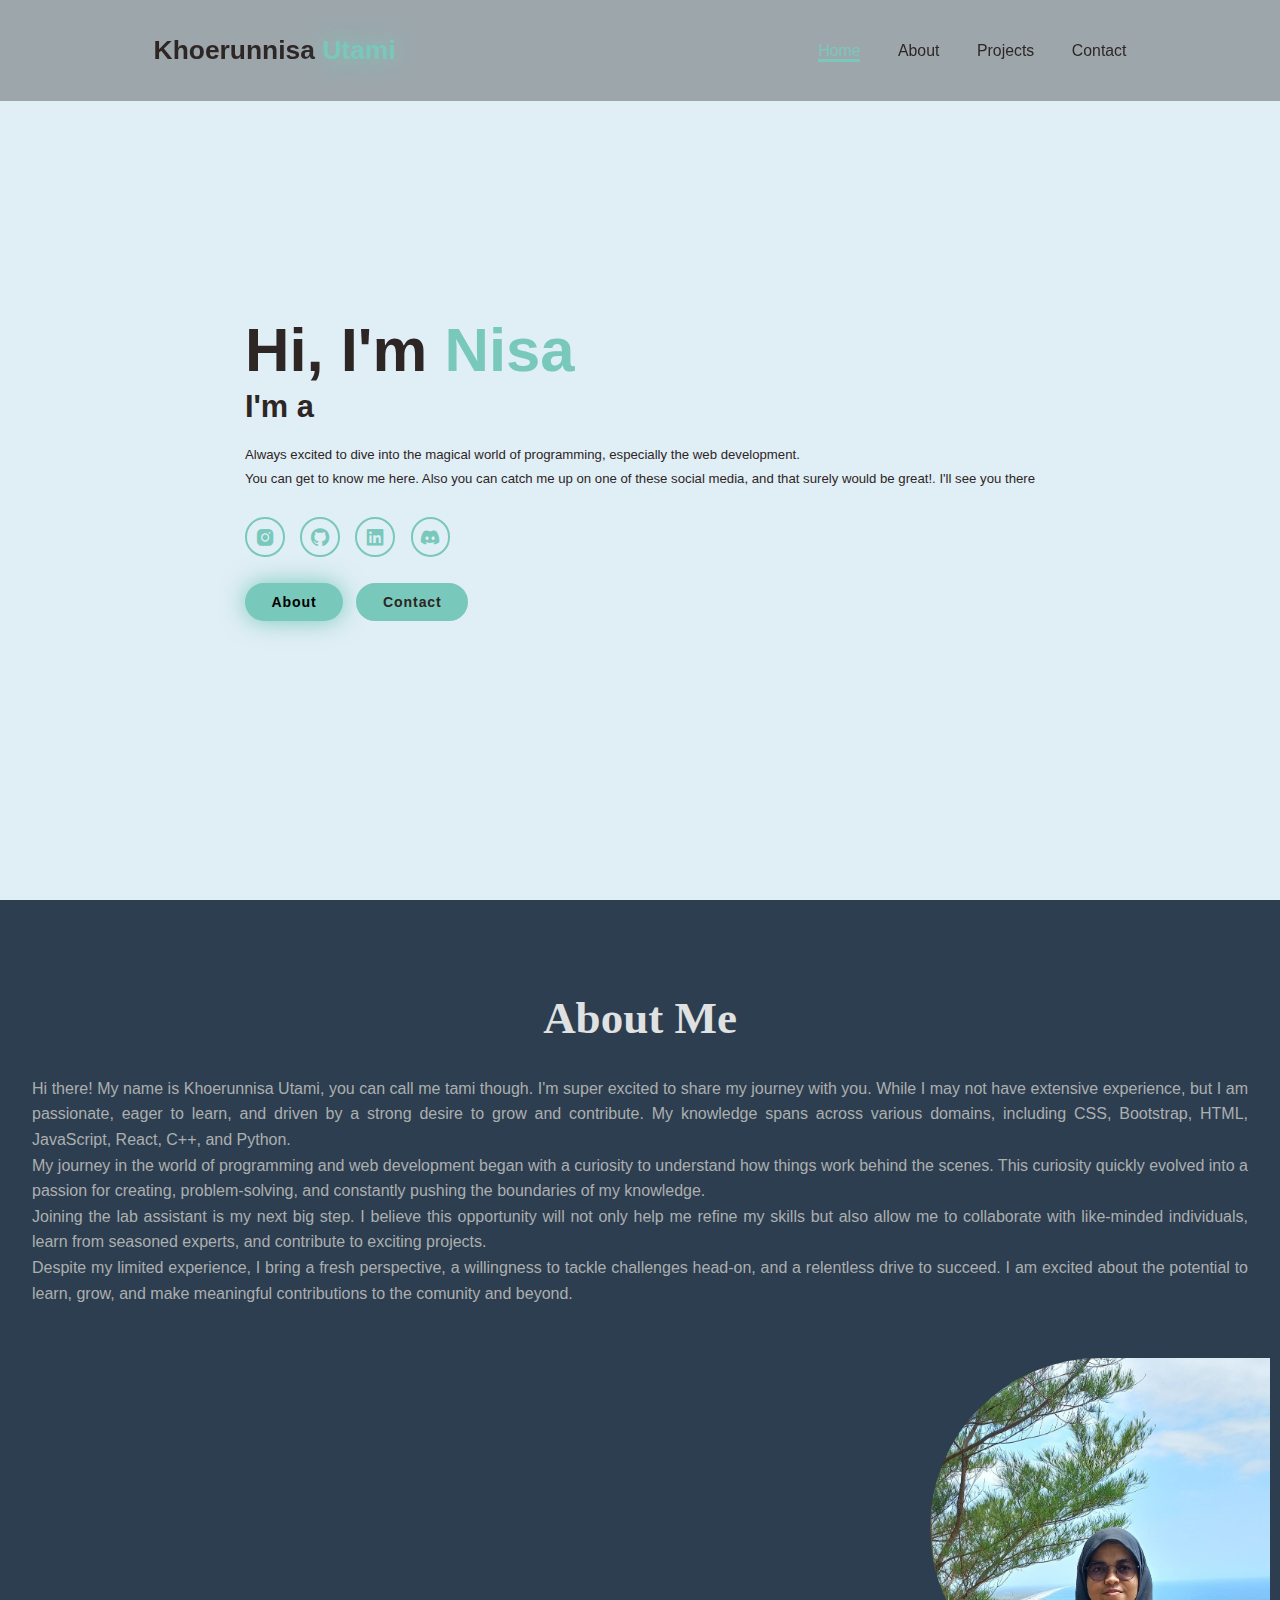
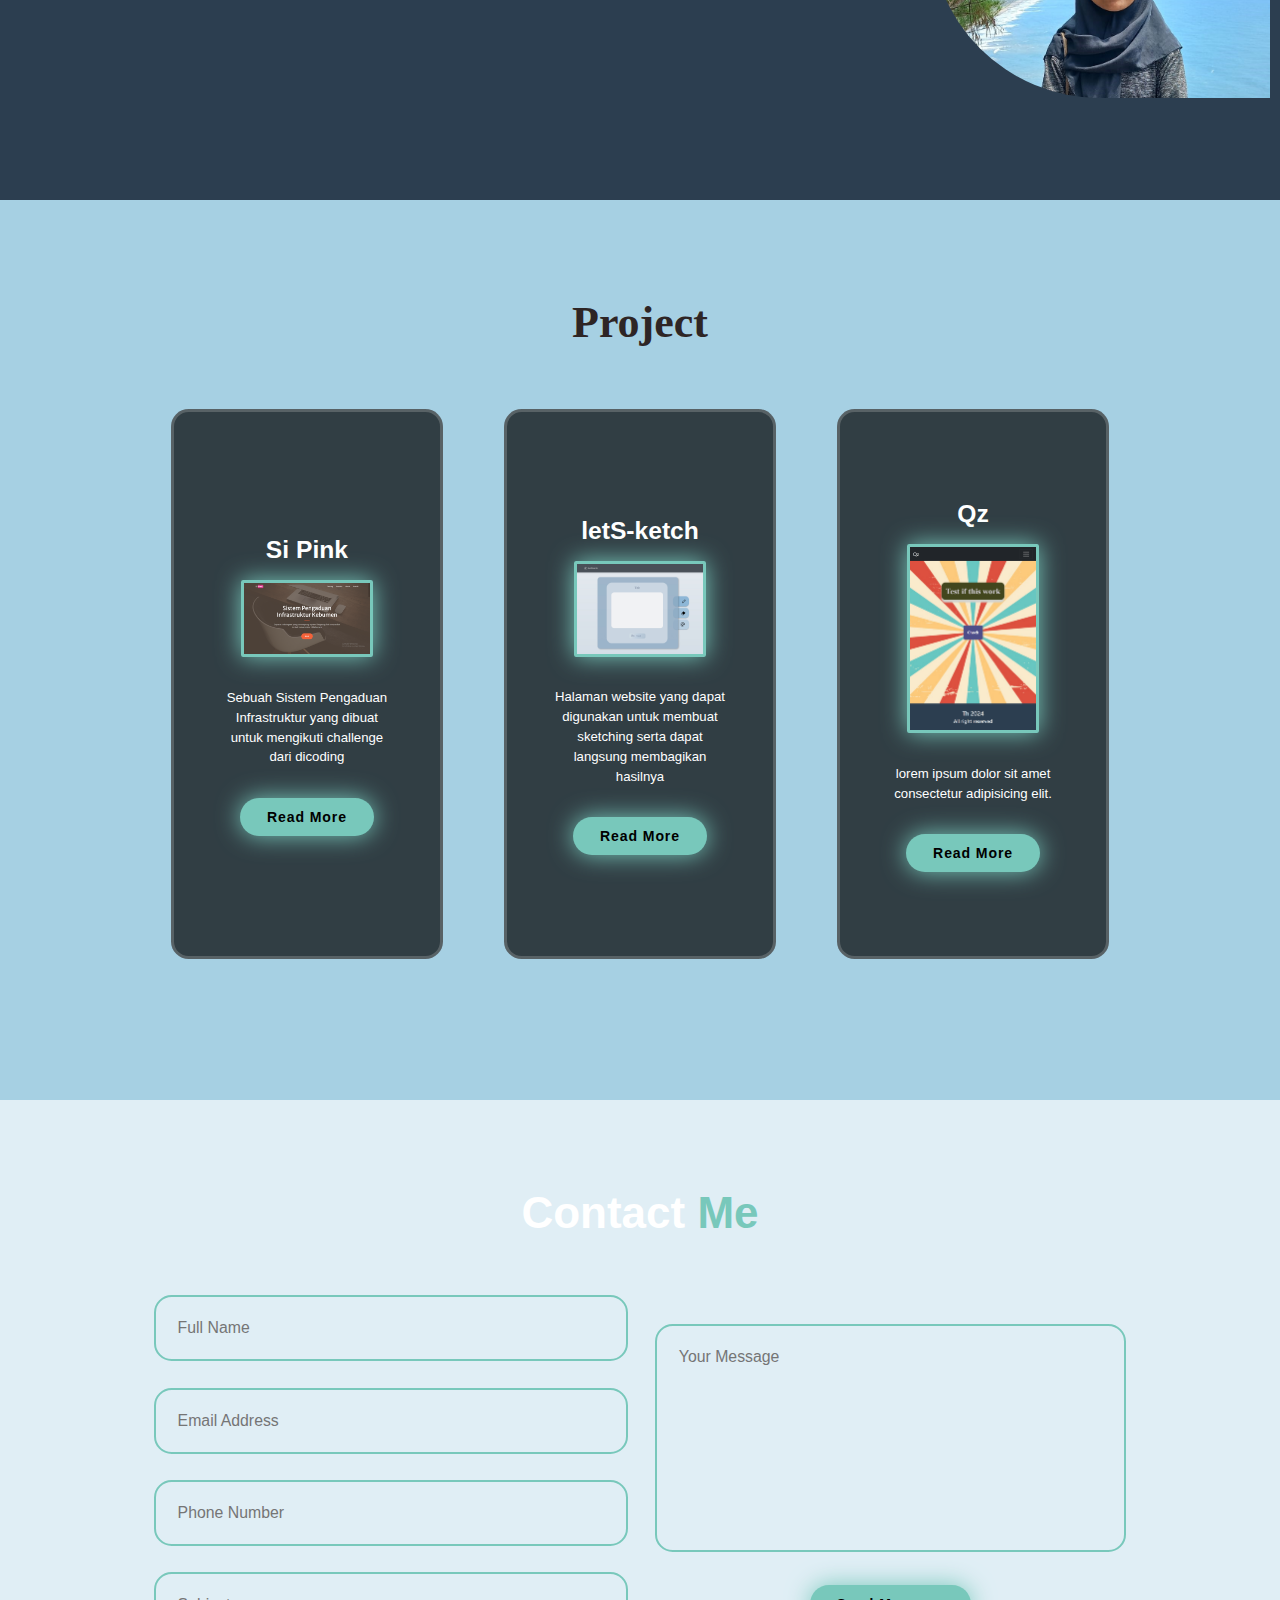
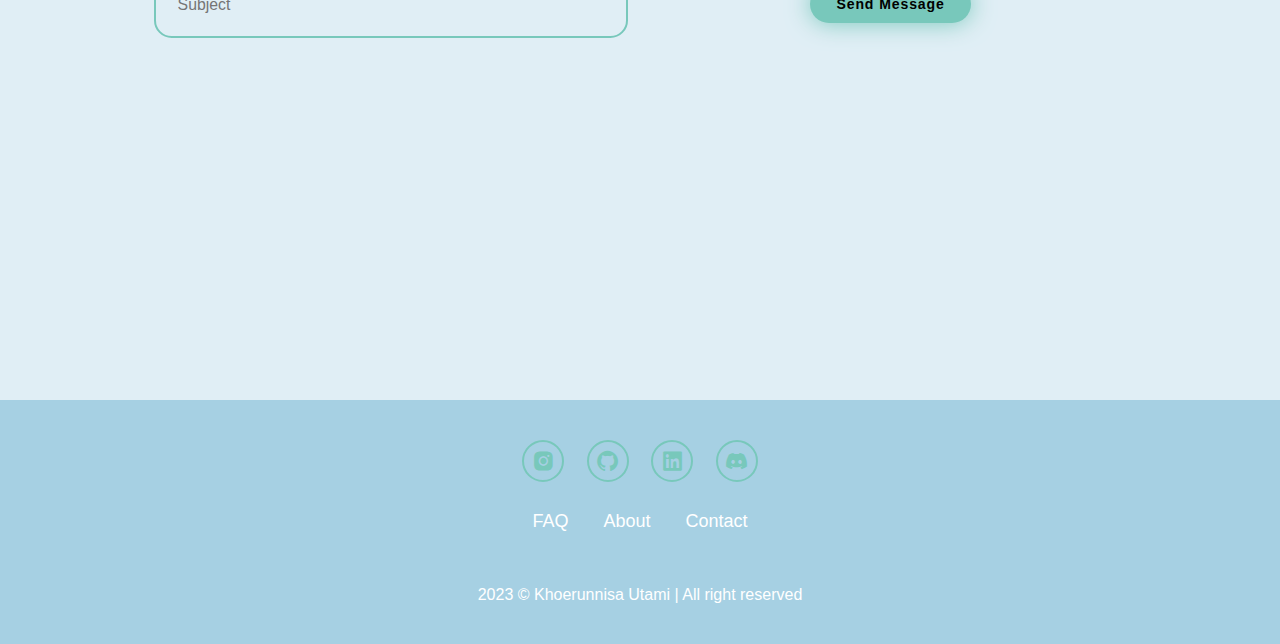
==== commit c8ca50e5: "fixing some design and content" ====
--- a/templates/index.html
+++ b/templates/index.html
@@ -28,7 +28,7 @@
     <div class="home-content">
       <h1>Hi, I'm <span>Nisa</span></h1>
       <h3 class="text-animation">I'm a <span></span></h3>
-      <p>Always excited to bergabung into the magical world of programming, especially the web programming.<br>
+      <p>Always excited to dive into the magical world of programming, especially the web development.<br>
         You can get to know me here. Also you can catch me up on one of these social media, and that surely would be great!.  
         I'll see you there
       </p>
@@ -55,8 +55,7 @@
   <div class="about" id="about">
     <div class="about-content">
       <h2 class="title-abm">About Me</h2>
-      <img src="assets/me.jpg" alt="About Me Photo" id="img-profil">
-      <div class="about-text">
+           <div class="about-text">
       <p>
         Hi there! My name is Khoerunnisa Utami, you can call me tami though. I'm super excited to share my journey with you. While I may not have extensive experience, but I am passionate, eager to learn, and driven by a strong desire to grow and contribute. My knowledge spans across various domains, including CSS, Bootstrap, HTML, JavaScript, React, C++, and Python.
       </p>
@@ -64,11 +63,14 @@
         My journey in the world of programming and web development began with a curiosity to understand how things work behind the scenes. This curiosity quickly evolved into a passion for creating, problem-solving, and constantly pushing the boundaries of my knowledge.
       </p>
       <p>
-        Joining the prestigious club on campus is my next big step. I believe this opportunity will not only help me refine my skills but also allow me to collaborate with like-minded individuals, learn from seasoned experts, and contribute to exciting projects.
+        Joining the lab assistant is my next big step. I believe this opportunity will not only help me refine my skills but also allow me to collaborate with like-minded individuals, learn from seasoned experts, and contribute to exciting projects.
       </p>
       <p>
-        Despite my limited experience, I bring a fresh perspective, a willingness to tackle challenges head-on, and a relentless drive to succeed. I am excited about the potential to learn, grow, and make meaningful contributions to the club and beyond.
+        Despite my limited experience, I bring a fresh perspective, a willingness to tackle challenges head-on, and a relentless drive to succeed. I am excited about the potential to learn, grow, and make meaningful contributions to the comunity and beyond.
       </p>
+      </div>
+      <div class="img">
+      <img src="assets/me.jpg" alt="About Me Photo" id="img-profil">
       </div>
     </div>
   </div>
@@ -80,22 +82,22 @@
       <div class="wrapper">
 
         <div class="projects-item">
-          <h3>Project 1</h3>
+          <h3>Si Pink</h3>
           <img src="assets/siPink.png" alt="">
-          <p>lorem ipsum dolor sit amet consectetur adipisicing elit. </p>
+          <p>Sebuah Sistem Pengaduan Infrastruktur yang dibuat untuk mengikuti challenge dari dicoding </p>
           <a href="project1.html" class="btn">Read More</a>
         </div>
 
       <div class="projects-item">
-        <h3>Project 2</h3>
+        <h3>letS-ketch</h3>
         <img src="assets/Desktop1.jpg" alt="">
-        <p>lorem ipsum dolor sit amet consectetur adipisicing elit. </p>
+        <p>Halaman website yang dapat digunakan untuk membuat sketching serta dapat langsung membagikan hasilnya</p>
         <a href="project2.html" class="btn">Read More</a>
       </div>
     
 
     <div class="projects-item">
-      <h3>Project 3</h3>
+      <h3>Qz</h3>
       <img src="assets/qz.png" alt="">
       <p>lorem ipsum dolor sit amet consectetur adipisicing elit. </p>
       <a href="project3.html" class="btn">Read More</a>
--- a/templates/styles.css
+++ b/templates/styles.css
@@ -168,7 +168,6 @@
     gap: 1.5rem;
   }
   .btn-group a:nth-of-type(2){
-    background-color: black;
     color: var(--text-color);
     border: 2px solid var(--main-color);
     box-shadow: 0 0 25px transparent;
@@ -435,11 +434,7 @@
 }
 
 
-  .heading{
-    font-size: 8rem;
-    text-align: center;
-    margin: 5rem 0;
-  }
+  
   .education{
     padding: 100px 15px;
     background-color: var(--second-bg-color);
@@ -540,11 +535,14 @@
   display: flex;
   align-items: center;
   justify-content: center;
+  padding-bottom: 3em;
   flex-direction: column;
 }
 .projects .heading{
+  font-family: Georgia, 'Times New Roman', Times, serif;
+  font-size: 5rem;
   margin-bottom: 7rem;
-  margin-top: 3.5rem;
+  margin-top: 1rem;
 }
 .projects-box img{
   width: 15rem;
@@ -594,6 +592,7 @@
 .projects-item .btn:hover{
   display: inline-block;
   background: var(--text-color);
+  color: whitesmoke;
   box-shadow: 0 0 25px var(--main-color);
   transition: 0.3s ease-in-out;
   cursor: pointer;
@@ -604,6 +603,10 @@
     background: var(--bg-color);
   }
   .contact h2{
+
+    font-size: 5rem;
+    text-align: center;
+    margin: auto;
     margin-bottom: 3rem;
     color: white;
   }
